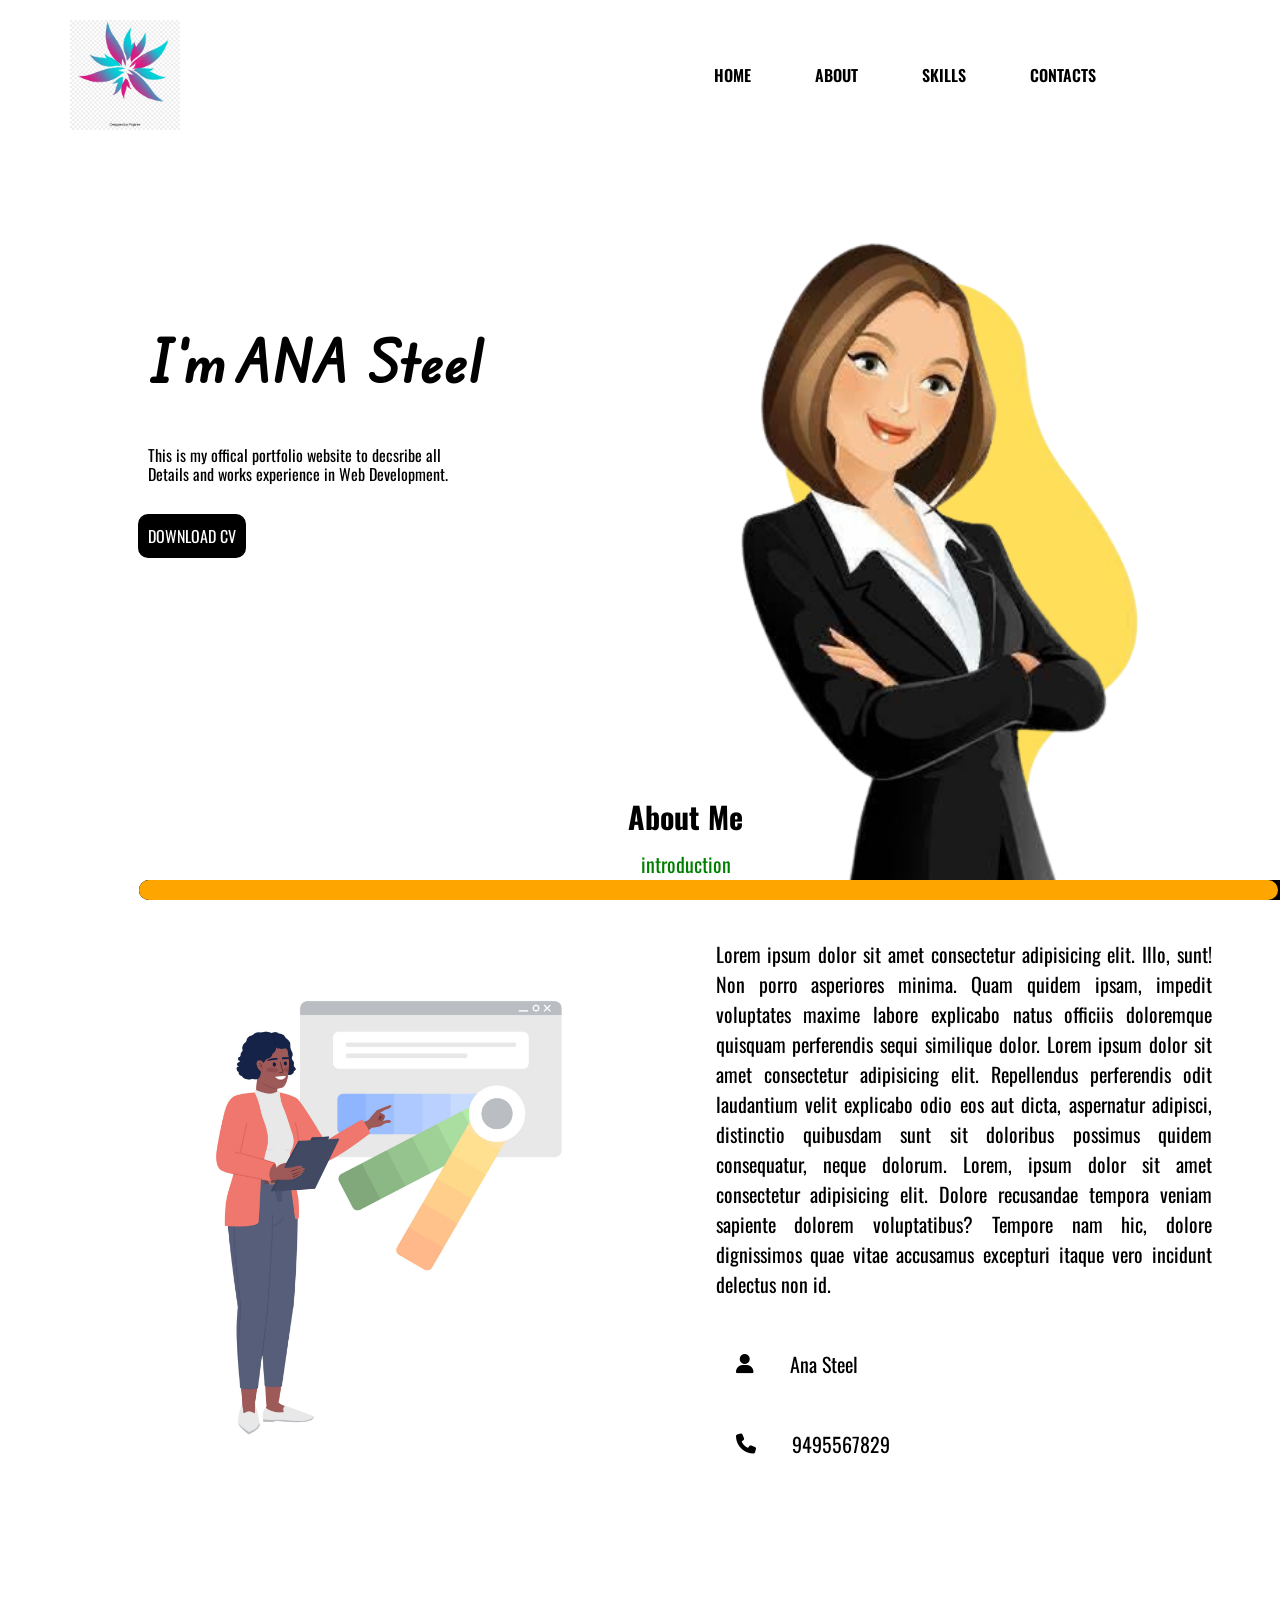
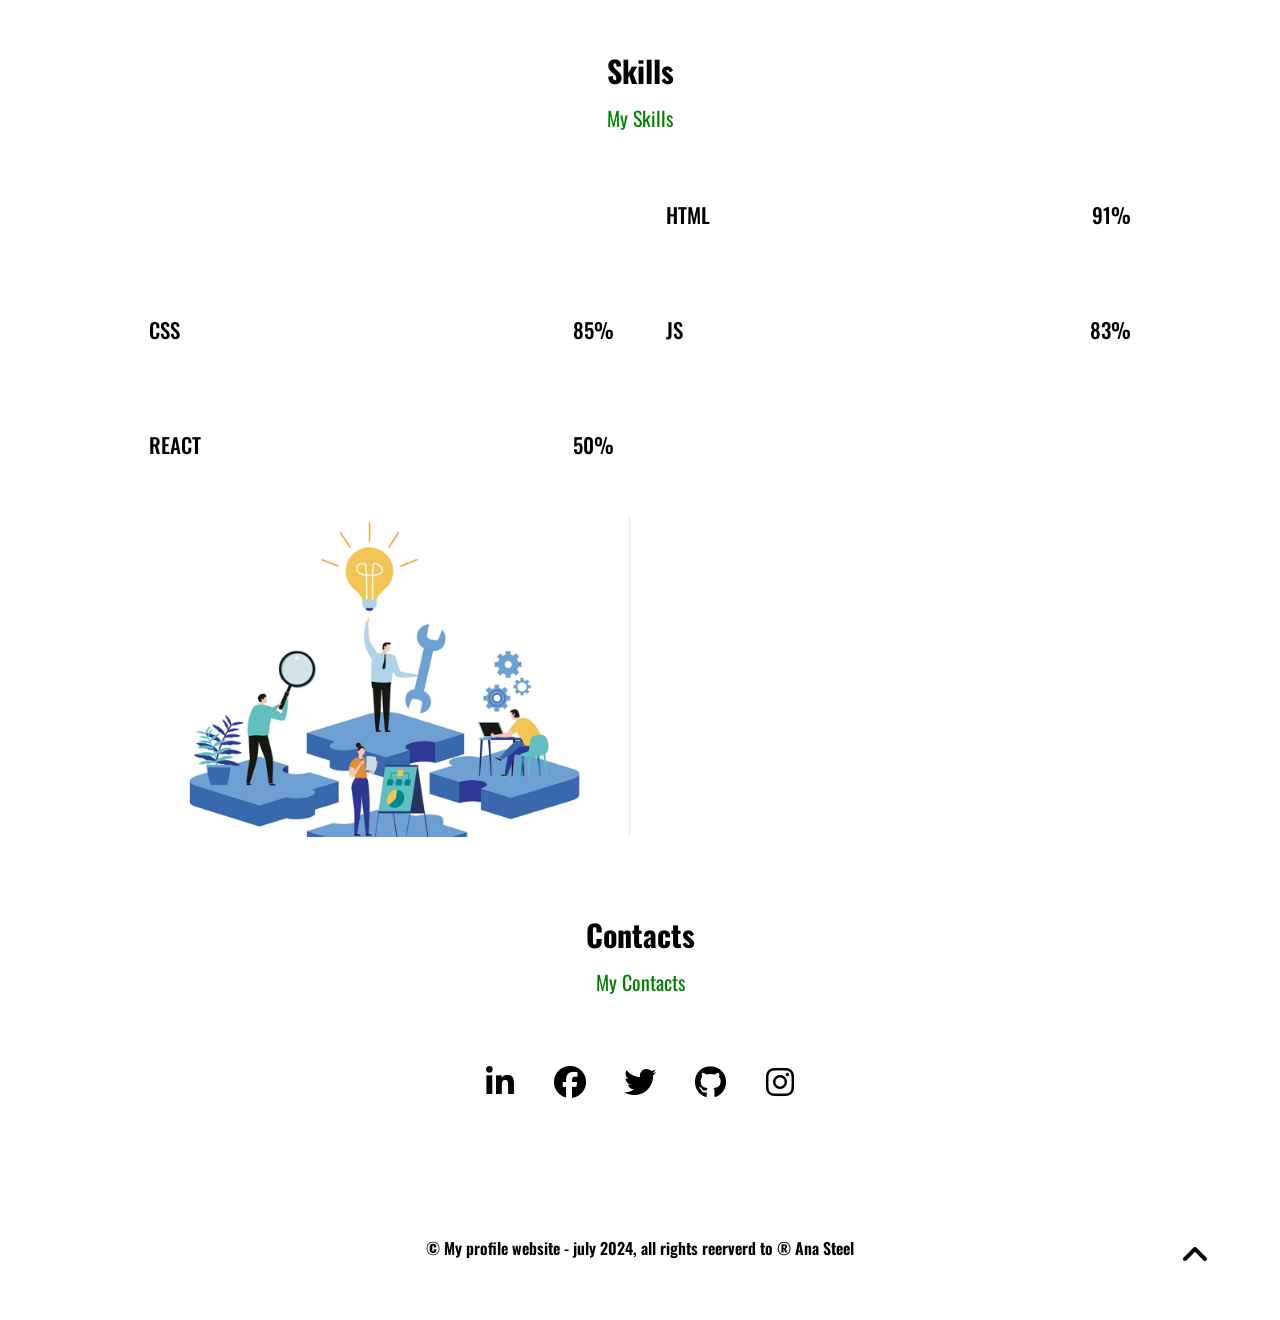
==== index.html @ cca70253 "portfolio v1" ====
<!DOCTYPE html>
<html lang="en">

<head>
    <meta charset="UTF-8">
    <meta name="viewport" content="width=device-width, initial-scale=1.0">
    <title>Document</title>
    <link rel="stylesheet" href="./style.css">
    <!-- fonts -->
    <link rel="preconnect" href="https://fonts.googleapis.com">
    <link rel="preconnect" href="https://fonts.gstatic.com" crossorigin>
    <link
        href="https://fonts.googleapis.com/css2?family=Edu+AU+VIC+WA+NT+Hand:wght@400..700&family=Oswald:wght@200..700&display=swap"
        rel="stylesheet">
    <!-- font awesome cdnjs -->
    <link rel="stylesheet" href="https://cdnjs.cloudflare.com/ajax/libs/font-awesome/6.6.0/css/all.min.css"
        integrity="sha512-Kc323vGBEqzTmouAECnVceyQqyqdsSiqLQISBL29aUW4U/M7pSPA/gEUZQqv1cwx4OnYxTxve5UMg5GT6L4JJg=="
        crossorigin="anonymous" referrerpolicy="no-referrer" />
    <!-- animate css cdn link -->
    <link rel="stylesheet" href="https://cdnjs.cloudflare.com/ajax/libs/animate.css/4.1.1/animate.min.css" />
    <!-- aos animations cdn link -->
    <link href="https://unpkg.com/aos@2.3.1/dist/aos.css" rel="stylesheet">

</head>

<body>
    <nav id="container">
        <!-- nav bar -->
        <nav>
            <!-- logo -->
            <img src="./images/logo.jpg" alt="logo" class="logo">
        </nav>
        <!-- list -->
        <ul>
            <li class="listitems"><a class="links" href="#home">HOME</a></li>
            <li class="listitems"><a class="links" href="#about">ABOUT</a></li>
            <li class="listitems"><a class="links" href="#skill">SKILLS</a></li>
            <li class="listitems"><a class="links" href="#contacts">CONTACTS</a></li>
        </ul>
    </nav>
    <!-- home -->
    <section id="home">
        <!-- content -->
        <div class="homecontents">
            <h1 class="animate__animated animate__backInDown" id="username">I'm ANA <span id="lname">Steel</span></h1>
            <p id="userdetails">
                This is my offical portfolio website to decsribe all <br>
                Details and works experience in Web Development.
            </p>
            <a id="download" href="">DOWNLOAD CV</a>
        </div>
        <!-- image -->
        <div class="homeimages">
            <!-- shape -->
            <img src="./images/image_bg-removebg-preview.png" alt="shape" class="group1" id="shapes">
            <!-- girl -->
            <img src="./images/girl-removebg-preview.png" alt="girl" class="group1" id="girl">
        </div>
    </section>
    <!-- about -->
    <section id="about">
        <div class="sectionhead">
            <h2 class="mainhead">About Me</h2>
            <span class="subhead">introduction</span>
        </div>
        <div class="aboutbody">
            <div class="aboutimage">
                <img class="img1"
                    src="./images/female-website-designer-choosing-color-scheme-semi-flat-color-character-editable-concept-full-body-person-on-white-simple-cartoon-style-spot-illustration-for-web-graphic-design-and-.jpg"
                    alt="about">
            </div>
            <div class="aboutcontent">
                <p>Lorem ipsum dolor sit amet consectetur adipisicing elit. Illo, sunt! Non porro asperiores minima.
                    Quam quidem ipsam, impedit voluptates maxime labore explicabo natus officiis doloremque quisquam
                    perferendis sequi similique dolor. Lorem ipsum dolor sit amet consectetur adipisicing elit.
                    Repellendus perferendis odit laudantium velit explicabo odio eos aut dicta, aspernatur adipisci,
                    distinctio quibusdam sunt sit doloribus possimus quidem consequatur, neque dolorum. Lorem, ipsum
                    dolor sit amet consectetur adipisicing elit. Dolore recusandae tempora veniam sapiente dolorem
                    voluptatibus? Tempore nam hic, dolore dignissimos quae vitae accusamus excepturi itaque vero
                    incidunt delectus non id.</p>
                <div class="information">
                    <div class="infobox">
                        <i class="fa-solid fa-user"></i>
                        <span>Ana Steel</span>
                    </div>
                    <div class="infobox">
                        <i class="fa-solid fa-phone"></i>
                        <span>9495567829</span>
                    </div>
                </div>
            </div>
        </div>
    </section>
    <!-- skills -->
    <section id="skill">
        <div class="sectionhead">
            <h2 class="mainhead">Skills</h2>
            <span class="subhead">My Skills</span>
        </div>
        <div class="skillcontent">
            <div class="progressbars"></div>
            <!-- htmal bar -->
            <div class="bars">
                <h3 class="barhead">HTML</h3>
                <span class="barpercent">91%</span>
                <div class="basebar"></div>
                <div class="basebar htmlbar"></div>
            </div>
            <!-- css -->
            <div class="bars">
                <h3 class="barhead">CSS</h3>
                <span class="barpercent">85%</span>
                <div class="basebar"></div>
                <div class="basebar cssbar"></div>
            </div>
            <!-- js bar -->
            <div class="bars">
                <h3 class="barhead">JS</h3>
                <span class="barpercent">83%</span>
                <div class="basebar"></div>
                <div class="basebar jsbar"></div>
            </div>
            <!-- react bar -->
            <div class="bars">
                <h3 class="barhead">REACT</h3>
                <span class="barpercent">50%</span>
                <div class="basebar"></div>
                <div class="basebar reactbar"></div>
            </div>
        </div>
        <div class="skillimg">
            <img class="img2" src="./images/skill.jpg" alt="skills">
        </div>
        </div>
    </section>
    <!-- contact -->
    <section id="contacts"></section>
    <div class="sectionhead">
        <h2 class="mainhead">Contacts</h2>
        <span class="subhead">My Contacts</span>
    </div>
    <div class="iconcollection">
        <!-- linkedin -->
        <div class="icon">
            <a href=" " target="_blank"> <i class="fa-brands fa-linkedin-in brands"></i></a>
        </div>
        <!-- facebook -->
        <div class="icon">
            <a href=" " target="_blank"> <i class="fa-brands fa-facebook brands"></i></a>
        </div>
        <!-- twitter -->
        <div class="icon">
            <a href=" " target="_blank"> <i class="fa-brands fa-twitter brands"></i></a>
        </div>
        <!-- github -->
        <div class="icon">
            <a href=" " target="_blank"> <i class="fa-brands fa-github brands"></i></a>
        </div>
        <!-- instagram -->
        <div class="icon">
            <a href=" " target="_blank"> <i class="fa-brands fa-instagram brands"></i></a>
        </div>
    </div>
    </section>
    <!-- footer -->
    <footer>
        <p id="copyright">&copy; My profile website - july 2024, all rights reerverd to &reg; Ana Steel</p>

        </p>
        <div class="icon uparrow">
            <a href="#container"><i class="fa-solid fa-angle-up brands"></i></a>
        </div>
    </footer>

</body>
<!-- aos animation cdn js script -->
<script src="https://unpkg.com/aos@2.3.1/dist/aos.js"></script>
<script>
    AOS.init();
</script>

</html>
---- style.css ----
*{
    margin: 0px;
    padding: 10px;
    box-sizing: border-box;
    font-family: "Oswald", sans-serif;
}
#container{
    width: 90%;
    height: 10vh;
    position:relative
}
nav{
    display: flex;
    justify-content: space-between;
    align-items: center;
    margin: 10px;

}
.logo{
    width: 130px;
}
.listitems{
    list-style: none;
    display: inline;
    margin: 0px 10px;
}
.links{
    text-decoration: none;
    color: black;
    font-weight: 600;
}
.links:hover{
    text-decoration: underline;
    color: red;
}
.homecontents{
    margin: 13% 0px 0px 8%;
}
#username{
    font-size: 50px;
    font-family: "Edu AU VIC WA NT Hand", cursive;
    margin-bottom: 20px;
}
#lname{
    font-size: 50px;
    font-family: "Edu AU VIC WA NT Hand", cursive;
}
#userdetails{
    line-height: 1.2;
}
#download{
    background-color: black;
    color: white;
    text-decoration: none;
    border-radius: 10px;
    padding: 10px;
    display: inline-block;
    margin-top: 20px;
}
.homeimages{
    width: 45%;
    height: 75%;
    position: absolute;
    right: 30px;
    bottom: 0px;
}
.group1{
    position:absolute;
    height: 100%;
    bottom:0px;
    left: 50%;
    transform: translateX(-50%);
    transition: bottom 2s,left 1s;
}
.homeimages:hover #shape{
    bottom: 70%;
}
.homeimages:hover #girl{
    left: 40%
}
#about{
    margin: 15% 8px 0px 8%;
}
.sectionhead{
    text-align: center;
}
.mainhead{
    font-size: 30px;

}
.subhead{
    font-size: 20px;
    color: green;
}
.aboutbody{
    margin-top: 20px;
    display: grid;
    grid-template-columns: 1fr 1fr;
    align-items: center;
    gap: 20px;
}
.img1{
    width: 90%;
}
.aboutcontent{
    font-size: 20px;
    text-align: justify;
}
.informations{
    margin-top: 1.3rem;
}
.infobox{
    margin-top: 10px;
    display: flex;
    align-items: center;

}
.infobox>span{
    margin-left: 1rem;
}
#skill{
    margin: 8% 8% 0px 8%;

}
.skillcontent{
    display: grid;
    grid-template-columns: repeat(2,1fr);
    align-items:center;
    gap: 2rem;
    margin-top: 20px;

}
.img2{  
    width: 50%;
}
.bars{
    display: flex;
    justify-content: space-between;
    align-items: center;
    padding: 1rem 0px;

}
.barhead,.barpercent{
    font-weight: 500;
    font-size: 1.3rem;
}
.basebar{
    width: 100%;
    height: 0.5rem;
    background-color: rgb(0, 0, 0);
    border-radius: 10px;
    position: absolute;
    bottom: 0px;    
}
.htmlbar{
    background-color: orange;
    width: 91%;
}
.cssbar{
    background-color: orange;
    width: 91%;
}
.jcbar{
    background-color: orange;
    width: 91%;
}
.reactbar{
    background-color: orange;
    width: 89%;
}
#contact{
    margin: 0px 8%;
}
.iconcollection{
    display: flex;
    justify-content: center;
    align-items: center;
    margin-top: 2.5rem;

}
.icon{
    /* border: solid; */
    width: 50px;
    height: 50px;
    border-radius: 50%;
    display: flex;
    justify-content: center;
    align-items: center;
    margin: 0px 10px;
}
.brands{
    color: black;
    font-size: 2rem;
}
/* color gradient */
.icon:hover{
    background-image: linear-gradient(to right,red,blue);

}
.icon:hover .brands{
    color: white;
    /* animations */
    animation: rotate 3s;
}
@keyframes rotate{
    0%{
        transform: rotate(30deg);
    }
    20%{
        transform: rotate(-30deg);
    }
    40%{
        transform: rotate(30deg);
    }
    60%{
        transform: rotate(-30deg);
    }
    80%{
        transform: rotate(30deg);
    }
    100%{
        transform: rotate(-30deg);
    }
}
footer{
    margin: 8% 0px 0px 0px;
}
#copyright{
    text-align: center;
    font-weight: 600;
}
.uparrow{
    float: right;
    margin: -60px 30px 30px 0px;
}
html{
    scroll-behavior: smooth;
}
::-webkit-scrollbar{
    width: 10px;
}
::-webkit-scrollbar{
    background-color: orange;
    border-radius: 10px;
    
}
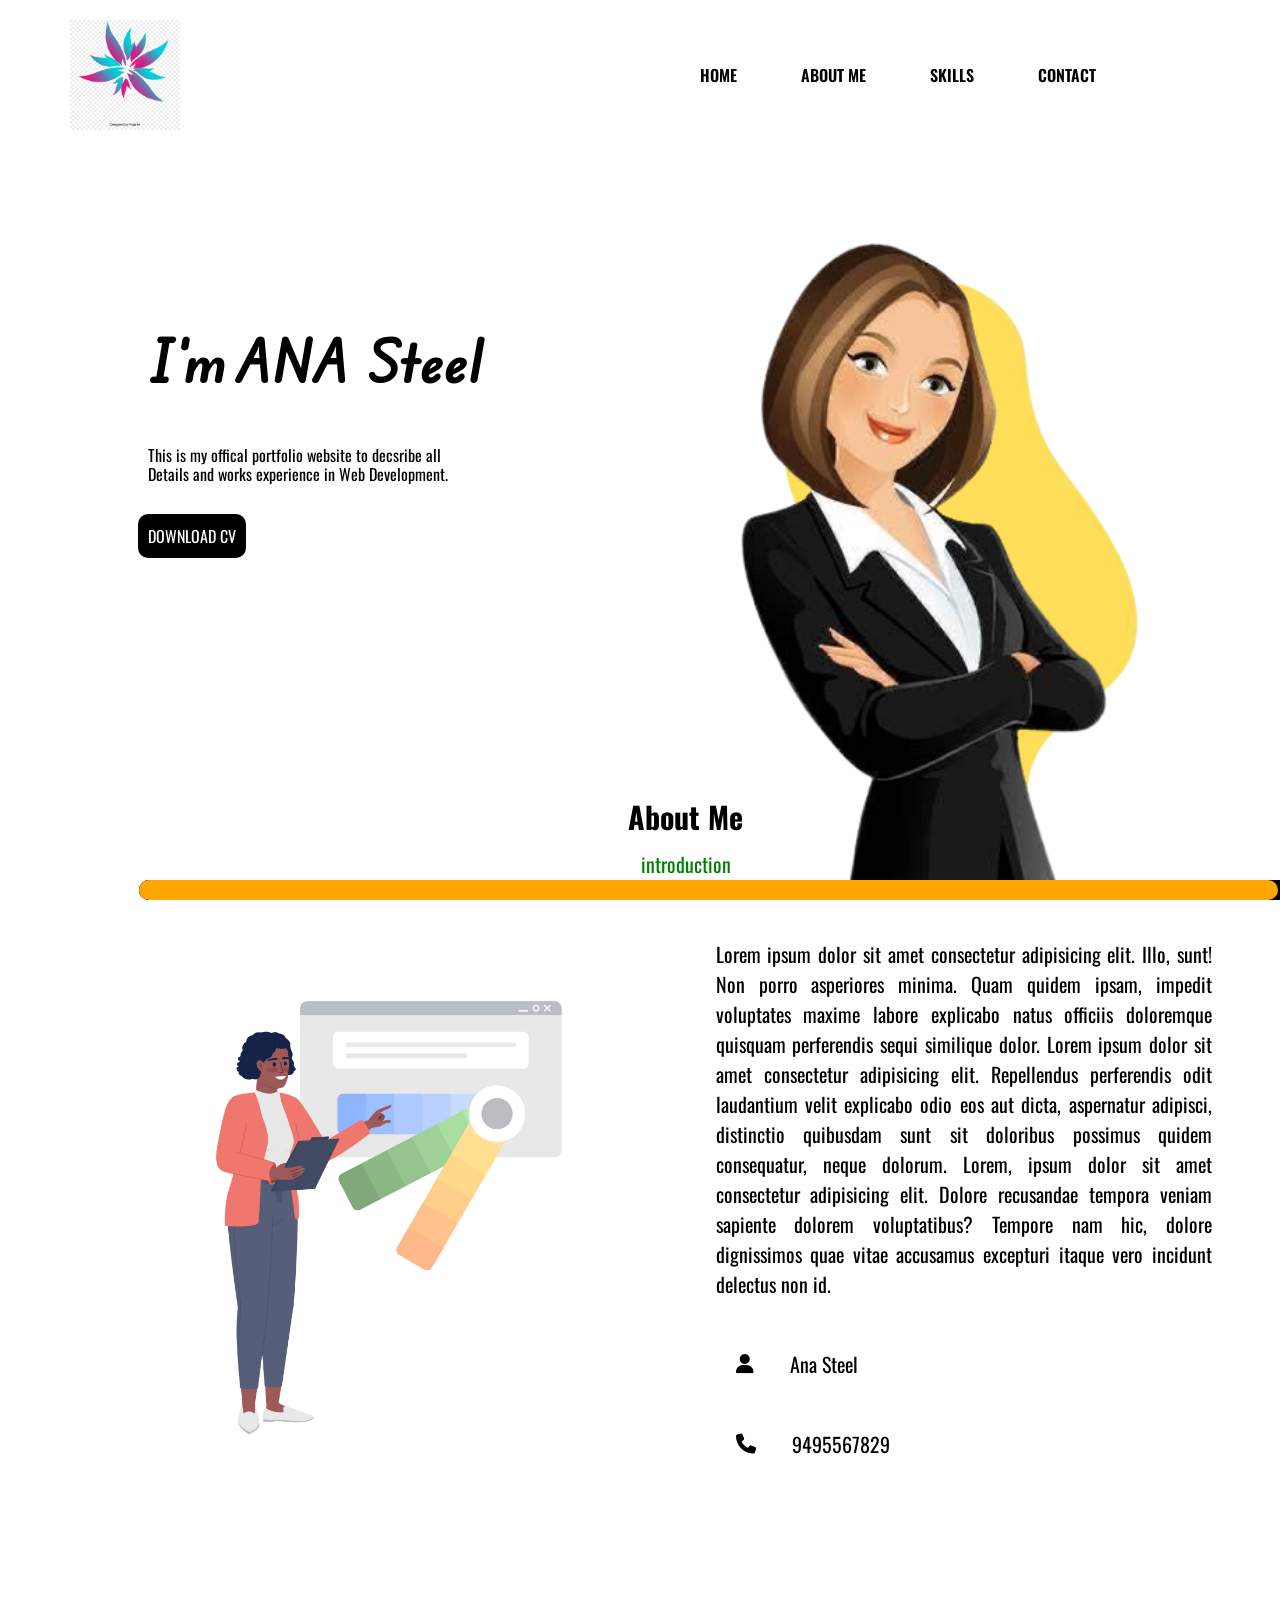
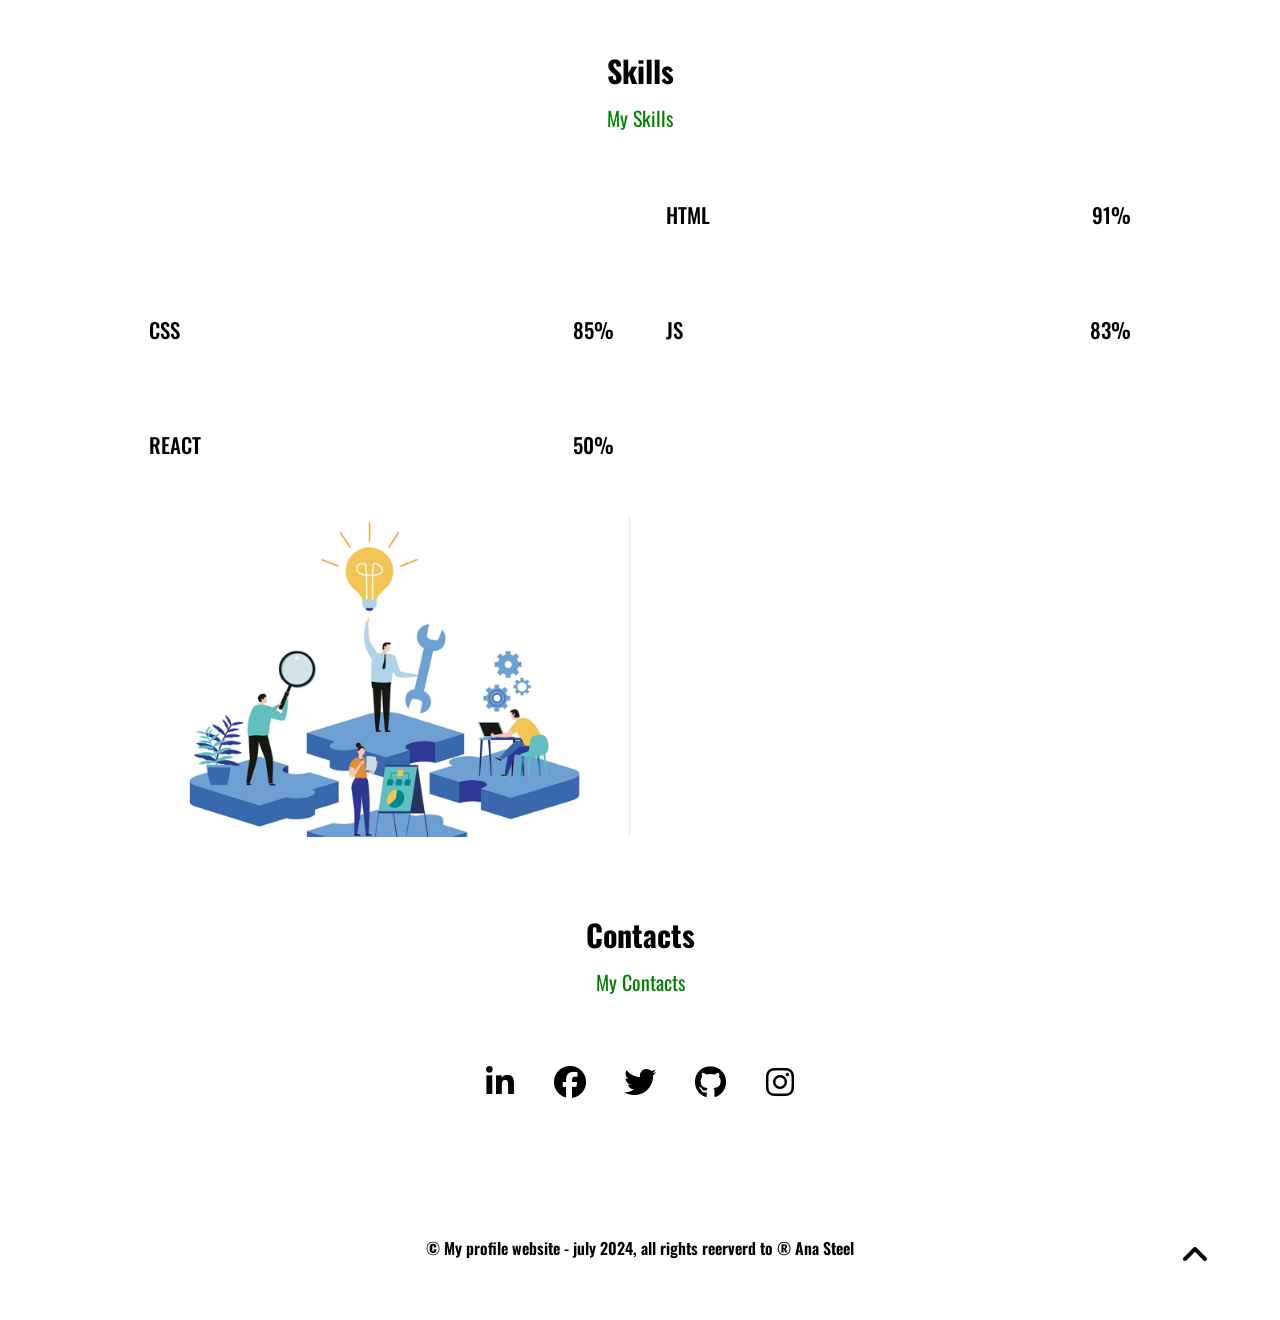
==== commit e5f7a470: "portfolio" ====
--- a/index.html
+++ b/index.html
@@ -33,9 +33,9 @@
         <!-- list -->
         <ul>
             <li class="listitems"><a class="links" href="#home">HOME</a></li>
-            <li class="listitems"><a class="links" href="#about">ABOUT</a></li>
+            <li class="listitems"><a class="links" href="#about">ABOUT ME</a></li>
             <li class="listitems"><a class="links" href="#skill">SKILLS</a></li>
-            <li class="listitems"><a class="links" href="#contacts">CONTACTS</a></li>
+            <li class="listitems"><a class="links" href="#contacts">CONTACT</a></li>
         </ul>
     </nav>
     <!-- home -->
